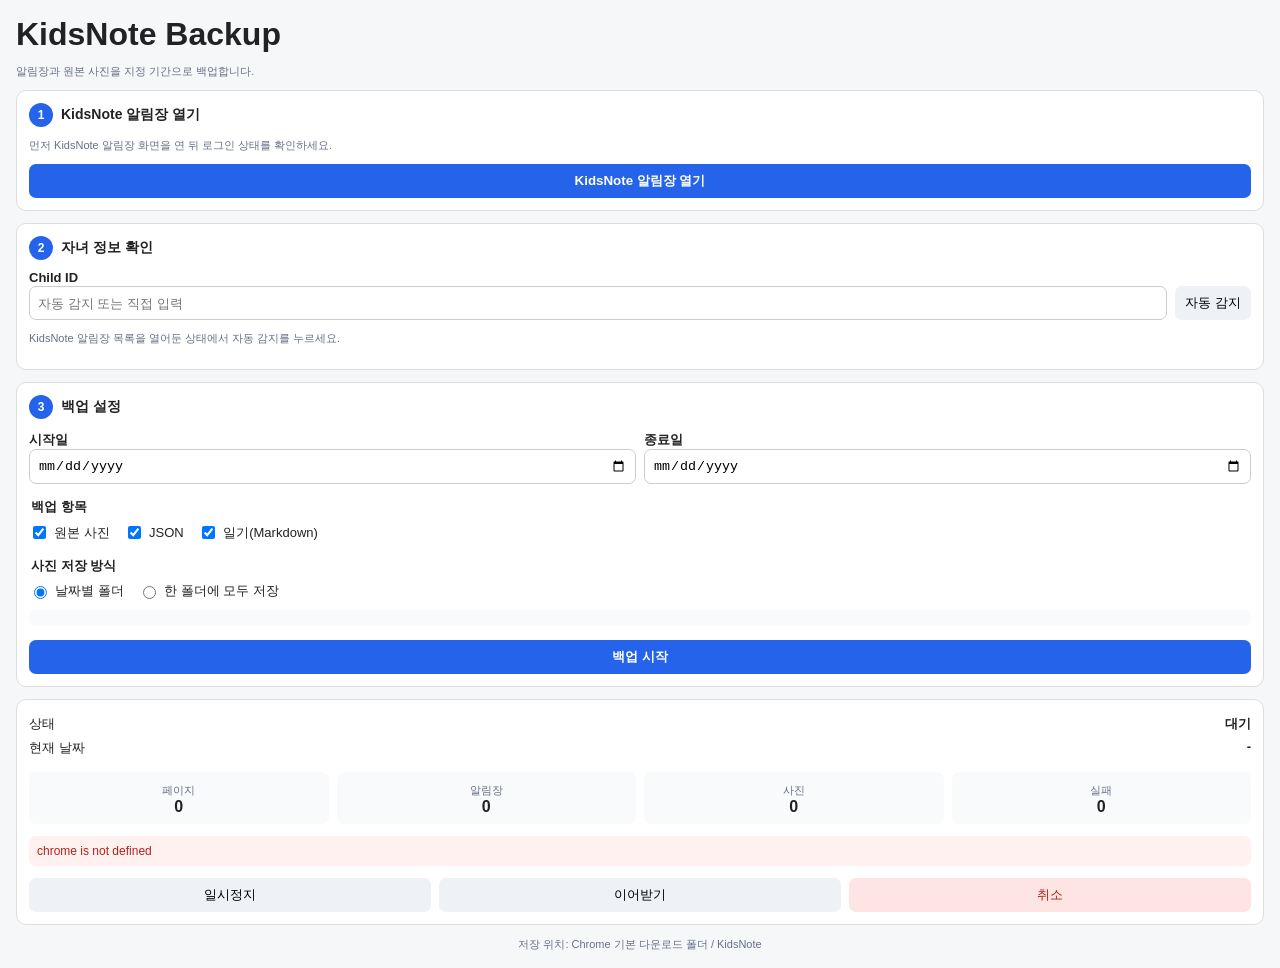
==== popup.html @ 1207865a "feat: add step 1 button to open KidsNote reports" ====
<!doctype html>
<html lang="ko">
<head>
  <meta charset="utf-8">
  <meta name="viewport" content="width=device-width,initial-scale=1">
  <title>KidsNote Backup</title>
  <style>
    body{font-family:sans-serif;min-width:380px;margin:0;background:#f6f7f9;color:#222}.app{padding:16px}.panel{padding:12px;border:1px solid #ddd;border-radius:10px;margin-bottom:12px;background:#fff}h1{margin:0 0 4px}.step-title{display:flex;align-items:center;gap:8px;margin:0 0 8px;font-size:14px}.step-badge{display:inline-flex;width:24px;height:24px;border-radius:50%;align-items:center;justify-content:center;background:#2563eb;color:#fff;font-size:12px;font-weight:700}.inline,.actions{display:flex;gap:8px}.inline input{flex:1}.dates,.stats{display:grid;grid-template-columns:1fr 1fr;gap:8px;margin-top:12px}.stats{grid-template-columns:repeat(4,1fr)}label{font-size:13px;font-weight:600}input{box-sizing:border-box;width:100%;padding:8px;border:1px solid #ccc;border-radius:7px}fieldset{border:0;padding:0;margin:14px 0}legend{font-size:13px;font-weight:700;margin-bottom:7px}.check,.radio{font-weight:400;margin-right:10px;display:inline-flex;align-items:center;gap:5px}.check input,.radio input{width:auto}button{padding:8px 10px;border:0;border-radius:7px;cursor:pointer}.primary{width:100%;background:#2563eb;color:#fff;font-weight:700}.secondary{background:#eef2f6}.danger{background:#fee4e2;color:#b42318}.status-row{display:flex;justify-content:space-between;padding:3px 0;font-size:13px}.stats div{text-align:center;background:#f8fafc;padding:8px;border-radius:7px}.stats span,.hint,header p,footer{color:#667085;font-size:11px}.stats strong{display:block;font-size:16px}.actions button{flex:1}.error{background:#fff1f0;color:#b42318;padding:8px;border-radius:7px;font-size:12px}.folder-example{margin:7px 0 0;padding:8px;background:#f8fafc;border-radius:7px;font-family:monospace;font-size:11px;line-height:1.5;color:#475467}footer{text-align:center}
  </style>
</head>
<body>
  <main class="app">
    <header>
      <h1>KidsNote Backup</h1>
      <p>알림장과 원본 사진을 지정 기간으로 백업합니다.</p>
    </header>

    <section class="panel">
      <h2 class="step-title"><span class="step-badge">1</span>KidsNote 알림장 열기</h2>
      <p class="hint">먼저 KidsNote 알림장 화면을 연 뒤 로그인 상태를 확인하세요.</p>
      <button id="openReportBtn" type="button" class="primary">KidsNote 알림장 열기</button>
    </section>

    <section class="panel">
      <h2 class="step-title"><span class="step-badge">2</span>자녀 정보 확인</h2>
      <label for="childId">Child ID</label>
      <div class="inline">
        <input id="childId" inputmode="numeric" autocomplete="off" placeholder="자동 감지 또는 직접 입력">
        <button id="detectBtn" type="button" class="secondary">자동 감지</button>
      </div>
      <p class="hint">KidsNote 알림장 목록을 열어둔 상태에서 자동 감지를 누르세요.</p>
    </section>

    <section class="panel">
      <h2 class="step-title"><span class="step-badge">3</span>백업 설정</h2>
      <div class="dates">
        <label>시작일<input id="startDate" type="date"></label>
        <label>종료일<input id="endDate" type="date"></label>
      </div>

      <fieldset>
        <legend>백업 항목</legend>
        <label class="check"><input id="photos" type="checkbox" checked> 원본 사진</label>
        <label class="check"><input id="json" type="checkbox" checked> JSON</label>
        <label class="check"><input id="markdown" type="checkbox" checked> 일기(Markdown)</label>
      </fieldset>

      <fieldset>
        <legend>사진 저장 방식</legend>
        <label class="radio"><input id="photoModeDate" name="photoFolderMode" type="radio" value="date" checked> 날짜별 폴더</label>
        <label class="radio"><input id="photoModeFlat" name="photoFolderMode" type="radio" value="flat"> 한 폴더에 모두 저장</label>
        <div id="folderExample" class="folder-example"></div>
      </fieldset>

      <button id="startBtn" type="button" class="primary">백업 시작</button>
    </section>

    <section class="panel" aria-live="polite">
      <div class="status-row"><span>상태</span><strong id="status">대기</strong></div>
      <div class="status-row"><span>현재 날짜</span><strong id="currentDate">-</strong></div>
      <div class="stats">
        <div><span>페이지</span><strong id="pages">0</strong></div>
        <div><span>알림장</span><strong id="reports">0</strong></div>
        <div><span>사진</span><strong id="images">0</strong></div>
        <div><span>실패</span><strong id="failed">0</strong></div>
      </div>
      <p id="error" class="error" hidden></p>
      <div class="actions">
        <button id="pauseBtn" type="button" class="secondary">일시정지</button>
        <button id="resumeBtn" type="button" class="secondary">이어받기</button>
        <button id="cancelBtn" type="button" class="danger">취소</button>
      </div>
    </section>

    <footer>저장 위치: Chrome 기본 다운로드 폴더 / KidsNote</footer>
  </main>
  <script src="popup.js"></script>
</body>
</html>
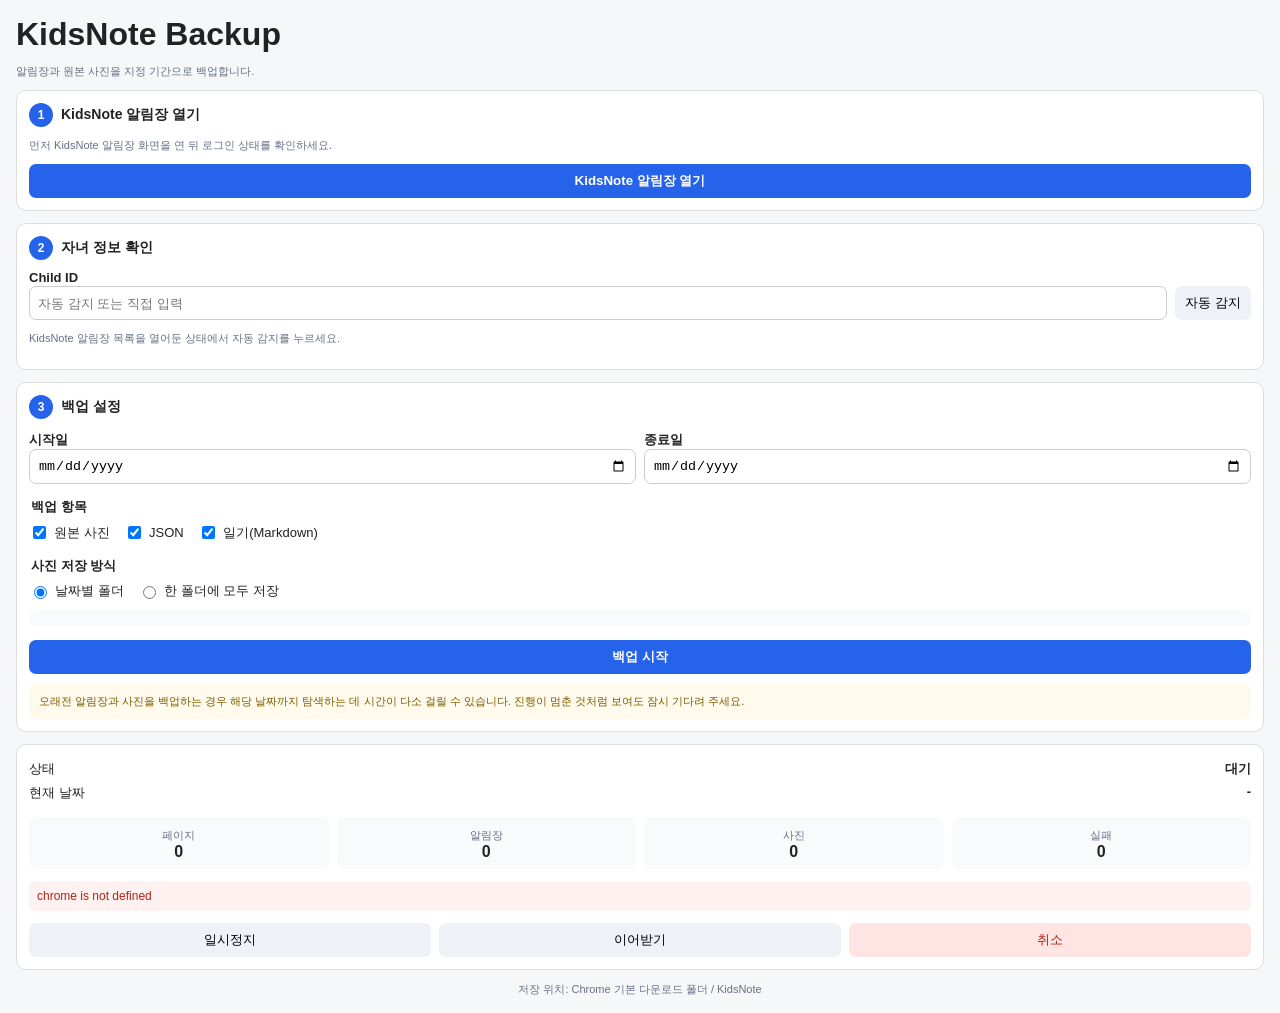
==== commit b87b8ea1: "Add waiting notice for older KidsNote backups" ====
--- a/popup.html
+++ b/popup.html
@@ -5,7 +5,7 @@
   <meta name="viewport" content="width=device-width,initial-scale=1">
   <title>KidsNote Backup</title>
   <style>
-    body{font-family:sans-serif;min-width:380px;margin:0;background:#f6f7f9;color:#222}.app{padding:16px}.panel{padding:12px;border:1px solid #ddd;border-radius:10px;margin-bottom:12px;background:#fff}h1{margin:0 0 4px}.step-title{display:flex;align-items:center;gap:8px;margin:0 0 8px;font-size:14px}.step-badge{display:inline-flex;width:24px;height:24px;border-radius:50%;align-items:center;justify-content:center;background:#2563eb;color:#fff;font-size:12px;font-weight:700}.inline,.actions{display:flex;gap:8px}.inline input{flex:1}.dates,.stats{display:grid;grid-template-columns:1fr 1fr;gap:8px;margin-top:12px}.stats{grid-template-columns:repeat(4,1fr)}label{font-size:13px;font-weight:600}input{box-sizing:border-box;width:100%;padding:8px;border:1px solid #ccc;border-radius:7px}fieldset{border:0;padding:0;margin:14px 0}legend{font-size:13px;font-weight:700;margin-bottom:7px}.check,.radio{font-weight:400;margin-right:10px;display:inline-flex;align-items:center;gap:5px}.check input,.radio input{width:auto}button{padding:8px 10px;border:0;border-radius:7px;cursor:pointer}.primary{width:100%;background:#2563eb;color:#fff;font-weight:700}.secondary{background:#eef2f6}.danger{background:#fee4e2;color:#b42318}.status-row{display:flex;justify-content:space-between;padding:3px 0;font-size:13px}.stats div{text-align:center;background:#f8fafc;padding:8px;border-radius:7px}.stats span,.hint,header p,footer{color:#667085;font-size:11px}.stats strong{display:block;font-size:16px}.actions button{flex:1}.error{background:#fff1f0;color:#b42318;padding:8px;border-radius:7px;font-size:12px}.folder-example{margin:7px 0 0;padding:8px;background:#f8fafc;border-radius:7px;font-family:monospace;font-size:11px;line-height:1.5;color:#475467}footer{text-align:center}
+    body{font-family:sans-serif;min-width:380px;margin:0;background:#f6f7f9;color:#222}.app{padding:16px}.panel{padding:12px;border:1px solid #ddd;border-radius:10px;margin-bottom:12px;background:#fff}h1{margin:0 0 4px}.step-title{display:flex;align-items:center;gap:8px;margin:0 0 8px;font-size:14px}.step-badge{display:inline-flex;width:24px;height:24px;border-radius:50%;align-items:center;justify-content:center;background:#2563eb;color:#fff;font-size:12px;font-weight:700}.inline,.actions{display:flex;gap:8px}.inline input{flex:1}.dates,.stats{display:grid;grid-template-columns:1fr 1fr;gap:8px;margin-top:12px}.stats{grid-template-columns:repeat(4,1fr)}label{font-size:13px;font-weight:600}input{box-sizing:border-box;width:100%;padding:8px;border:1px solid #ccc;border-radius:7px}fieldset{border:0;padding:0;margin:14px 0}legend{font-size:13px;font-weight:700;margin-bottom:7px}.check,.radio{font-weight:400;margin-right:10px;display:inline-flex;align-items:center;gap:5px}.check input,.radio input{width:auto}button{padding:8px 10px;border:0;border-radius:7px;cursor:pointer}.primary{width:100%;background:#2563eb;color:#fff;font-weight:700}.secondary{background:#eef2f6}.danger{background:#fee4e2;color:#b42318}.status-row{display:flex;justify-content:space-between;padding:3px 0;font-size:13px}.stats div{text-align:center;background:#f8fafc;padding:8px;border-radius:7px}.stats span,.hint,header p,footer{color:#667085;font-size:11px}.stats strong{display:block;font-size:16px}.actions button{flex:1}.error{background:#fff1f0;color:#b42318;padding:8px;border-radius:7px;font-size:12px}.folder-example{margin:7px 0 0;padding:8px;background:#f8fafc;border-radius:7px;font-family:monospace;font-size:11px;line-height:1.5;color:#475467}.wait-notice{margin:10px 0 0;padding:9px 10px;border-radius:8px;background:#fffaeb;color:#7a5d00;font-size:11px;line-height:1.5}footer{text-align:center}
   </style>
 </head>
 <body>
@@ -53,6 +53,7 @@
       </fieldset>
 
       <button id="startBtn" type="button" class="primary">백업 시작</button>
+      <p class="wait-notice">오래전 알림장과 사진을 백업하는 경우 해당 날짜까지 탐색하는 데 시간이 다소 걸릴 수 있습니다. 진행이 멈춘 것처럼 보여도 잠시 기다려 주세요.</p>
     </section>
 
     <section class="panel" aria-live="polite">
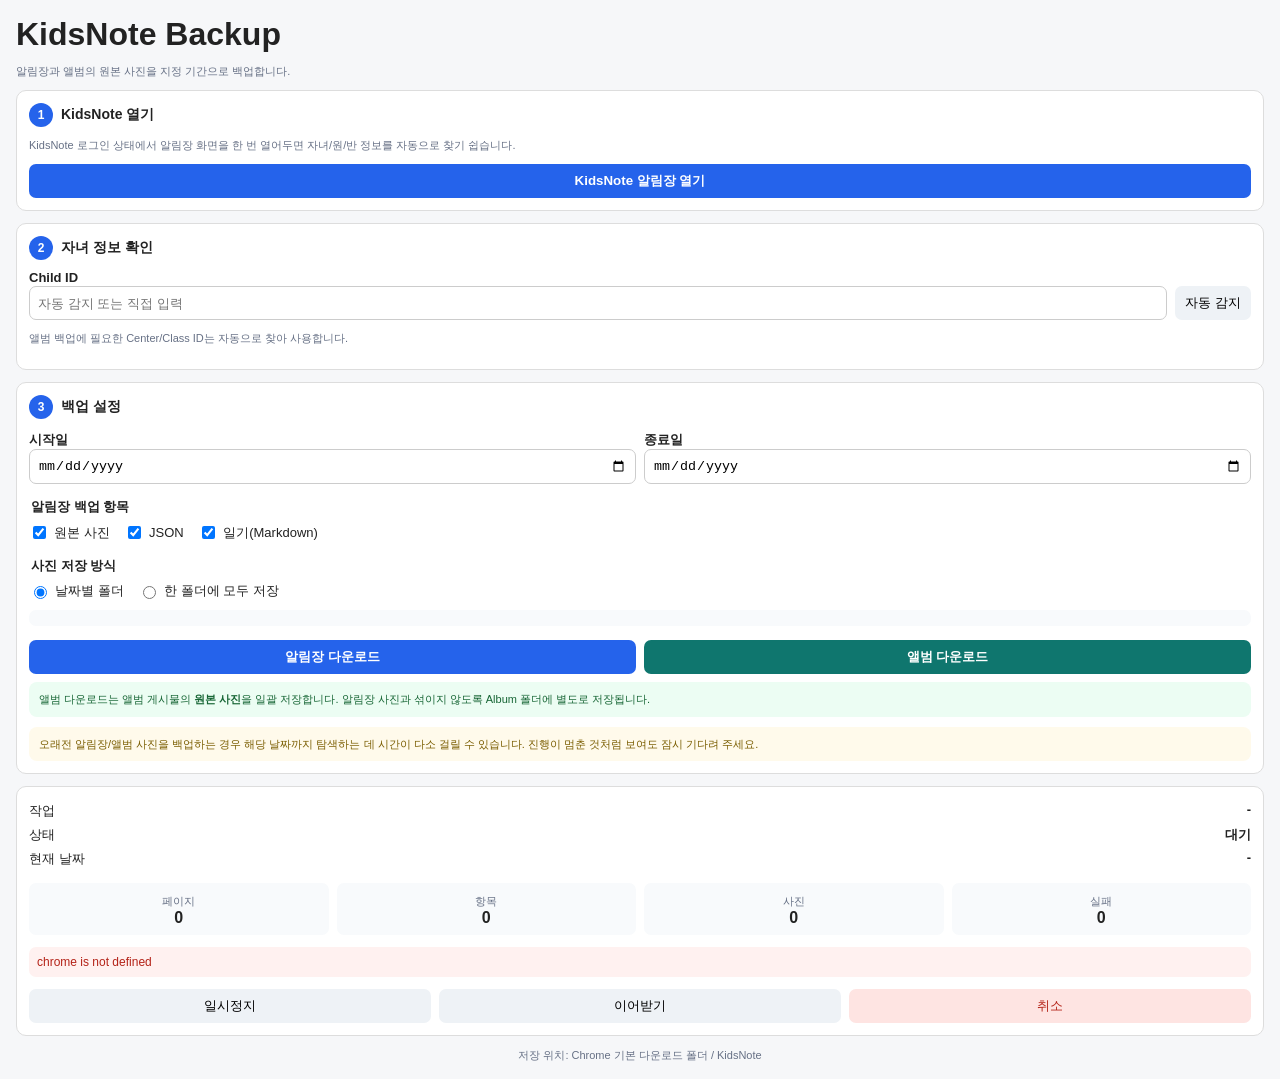
==== commit f5c1b018: "feat: separate report and album backup actions" ====
--- a/popup.html
+++ b/popup.html
@@ -5,20 +5,27 @@
   <meta name="viewport" content="width=device-width,initial-scale=1">
   <title>KidsNote Backup</title>
   <style>
-    body{font-family:sans-serif;min-width:380px;margin:0;background:#f6f7f9;color:#222}.app{padding:16px}.panel{padding:12px;border:1px solid #ddd;border-radius:10px;margin-bottom:12px;background:#fff}h1{margin:0 0 4px}.step-title{display:flex;align-items:center;gap:8px;margin:0 0 8px;font-size:14px}.step-badge{display:inline-flex;width:24px;height:24px;border-radius:50%;align-items:center;justify-content:center;background:#2563eb;color:#fff;font-size:12px;font-weight:700}.inline,.actions{display:flex;gap:8px}.inline input{flex:1}.dates,.stats{display:grid;grid-template-columns:1fr 1fr;gap:8px;margin-top:12px}.stats{grid-template-columns:repeat(4,1fr)}label{font-size:13px;font-weight:600}input{box-sizing:border-box;width:100%;padding:8px;border:1px solid #ccc;border-radius:7px}fieldset{border:0;padding:0;margin:14px 0}legend{font-size:13px;font-weight:700;margin-bottom:7px}.check,.radio{font-weight:400;margin-right:10px;display:inline-flex;align-items:center;gap:5px}.check input,.radio input{width:auto}button{padding:8px 10px;border:0;border-radius:7px;cursor:pointer}.primary{width:100%;background:#2563eb;color:#fff;font-weight:700}.secondary{background:#eef2f6}.danger{background:#fee4e2;color:#b42318}.status-row{display:flex;justify-content:space-between;padding:3px 0;font-size:13px}.stats div{text-align:center;background:#f8fafc;padding:8px;border-radius:7px}.stats span,.hint,header p,footer{color:#667085;font-size:11px}.stats strong{display:block;font-size:16px}.actions button{flex:1}.error{background:#fff1f0;color:#b42318;padding:8px;border-radius:7px;font-size:12px}.folder-example{margin:7px 0 0;padding:8px;background:#f8fafc;border-radius:7px;font-family:monospace;font-size:11px;line-height:1.5;color:#475467}.wait-notice{margin:10px 0 0;padding:9px 10px;border-radius:8px;background:#fffaeb;color:#7a5d00;font-size:11px;line-height:1.5}footer{text-align:center}
+    body{font-family:sans-serif;min-width:390px;margin:0;background:#f6f7f9;color:#222}.app{padding:16px}.panel{padding:12px;border:1px solid #ddd;border-radius:10px;margin-bottom:12px;background:#fff}h1{margin:0 0 4px}.step-title{display:flex;align-items:center;gap:8px;margin:0 0 8px;font-size:14px}.step-badge{display:inline-flex;width:24px;height:24px;border-radius:50%;align-items:center;justify-content:center;background:#2563eb;color:#fff;font-size:12px;font-weight:700}.inline,.actions,.backup-actions{display:flex;gap:8px}.inline input{flex:1}.dates,.stats{display:grid;grid-template-columns:1fr 1fr;gap:8px;margin-top:12px}.stats{grid-template-columns:repeat(4,1fr)}label{font-size:13px;font-weight:600}input{box-sizing:border-box;width:100%;padding:8px;border:1px solid #ccc;border-radius:7px}fieldset{border:0;padding:0;margin:14px 0}legend{font-size:13px;font-weight:700;margin-bottom:7px}.check,.radio{font-weight:400;margin-right:10px;display:inline-flex;align-items:center;gap:5px}.check input,.radio input{width:auto}button{padding:8px 10px;border:0;border-radius:7px;cursor:pointer}.primary{background:#2563eb;color:#fff;font-weight:700}.album-primary{background:#0f766e;color:#fff;font-weight:700}.full{width:100%}.secondary{background:#eef2f6}.danger{background:#fee4e2;color:#b42318}.status-row{display:flex;justify-content:space-between;padding:3px 0;font-size:13px}.stats div{text-align:center;background:#f8fafc;padding:8px;border-radius:7px}.stats span,.hint,header p,footer{color:#667085;font-size:11px}.stats strong{display:block;font-size:16px}.actions button,.backup-actions button{flex:1}.error{background:#fff1f0;color:#b42318;padding:8px;border-radius:7px;font-size:12px}.folder-example{margin:7px 0 0;padding:8px;background:#f8fafc;border-radius:7px;font-family:monospace;font-size:11px;line-height:1.5;color:#475467;white-space:pre-line}.wait-notice{margin:10px 0 0;padding:9px 10px;border-radius:8px;background:#fffaeb;color:#7a5d00;font-size:11px;line-height:1.5}.album-note{margin:8px 0 0;padding:9px 10px;border-radius:8px;background:#ecfdf3;color:#166534;font-size:11px;line-height:1.5}.update-notice{padding:11px 12px;border:1px solid #f7c948;border-radius:10px;margin-bottom:12px;background:#fff8db}.update-notice strong{display:block;font-size:13px;color:#694d00}.update-notice p{margin:4px 0 9px;font-size:11px;line-height:1.45;color:#7a5d00}.update-notice button{width:100%;background:#f4b400;color:#332500;font-weight:700}.version{margin-top:4px;color:#98a2b3;font-size:10px}footer{text-align:center}
   </style>
 </head>
 <body>
   <main class="app">
     <header>
       <h1>KidsNote Backup</h1>
-      <p>알림장과 원본 사진을 지정 기간으로 백업합니다.</p>
+      <p>알림장과 앨범의 원본 사진을 지정 기간으로 백업합니다.</p>
+      <div id="versionText" class="version"></div>
     </header>
 
+    <section id="updateNotice" class="update-notice" hidden>
+      <strong>새 버전 <span id="latestVersion"></span>이 있습니다.</strong>
+      <p>현재 설치 버전은 <span id="currentVersion"></span>입니다. GitHub에서 최신 버전을 받아 확장프로그램을 업데이트하세요.</p>
+      <button id="updateBtn" type="button">GitHub에서 업데이트 받기</button>
+    </section>
+
     <section class="panel">
-      <h2 class="step-title"><span class="step-badge">1</span>KidsNote 알림장 열기</h2>
-      <p class="hint">먼저 KidsNote 알림장 화면을 연 뒤 로그인 상태를 확인하세요.</p>
-      <button id="openReportBtn" type="button" class="primary">KidsNote 알림장 열기</button>
+      <h2 class="step-title"><span class="step-badge">1</span>KidsNote 열기</h2>
+      <p class="hint">KidsNote 로그인 상태에서 알림장 화면을 한 번 열어두면 자녀/원/반 정보를 자동으로 찾기 쉽습니다.</p>
+      <button id="openReportBtn" type="button" class="primary full">KidsNote 알림장 열기</button>
     </section>
 
     <section class="panel">
@@ -28,7 +35,7 @@
         <input id="childId" inputmode="numeric" autocomplete="off" placeholder="자동 감지 또는 직접 입력">
         <button id="detectBtn" type="button" class="secondary">자동 감지</button>
       </div>
-      <p class="hint">KidsNote 알림장 목록을 열어둔 상태에서 자동 감지를 누르세요.</p>
+      <p class="hint">앨범 백업에 필요한 Center/Class ID는 자동으로 찾아 사용합니다.</p>
     </section>
 
     <section class="panel">
@@ -39,7 +46,7 @@
       </div>
 
       <fieldset>
-        <legend>백업 항목</legend>
+        <legend>알림장 백업 항목</legend>
         <label class="check"><input id="photos" type="checkbox" checked> 원본 사진</label>
         <label class="check"><input id="json" type="checkbox" checked> JSON</label>
         <label class="check"><input id="markdown" type="checkbox" checked> 일기(Markdown)</label>
@@ -52,16 +59,21 @@
         <div id="folderExample" class="folder-example"></div>
       </fieldset>
 
-      <button id="startBtn" type="button" class="primary">백업 시작</button>
-      <p class="wait-notice">오래전 알림장과 사진을 백업하는 경우 해당 날짜까지 탐색하는 데 시간이 다소 걸릴 수 있습니다. 진행이 멈춘 것처럼 보여도 잠시 기다려 주세요.</p>
+      <div class="backup-actions">
+        <button id="startReportBtn" type="button" class="primary">알림장 다운로드</button>
+        <button id="startAlbumBtn" type="button" class="album-primary">앨범 다운로드</button>
+      </div>
+      <p class="album-note">앨범 다운로드는 앨범 게시물의 <b>원본 사진</b>을 일괄 저장합니다. 알림장 사진과 섞이지 않도록 Album 폴더에 별도로 저장됩니다.</p>
+      <p class="wait-notice">오래전 알림장/앨범 사진을 백업하는 경우 해당 날짜까지 탐색하는 데 시간이 다소 걸릴 수 있습니다. 진행이 멈춘 것처럼 보여도 잠시 기다려 주세요.</p>
     </section>
 
     <section class="panel" aria-live="polite">
+      <div class="status-row"><span>작업</span><strong id="jobType">-</strong></div>
       <div class="status-row"><span>상태</span><strong id="status">대기</strong></div>
       <div class="status-row"><span>현재 날짜</span><strong id="currentDate">-</strong></div>
       <div class="stats">
         <div><span>페이지</span><strong id="pages">0</strong></div>
-        <div><span>알림장</span><strong id="reports">0</strong></div>
+        <div><span id="itemsLabel">항목</span><strong id="items">0</strong></div>
         <div><span>사진</span><strong id="images">0</strong></div>
         <div><span>실패</span><strong id="failed">0</strong></div>
       </div>
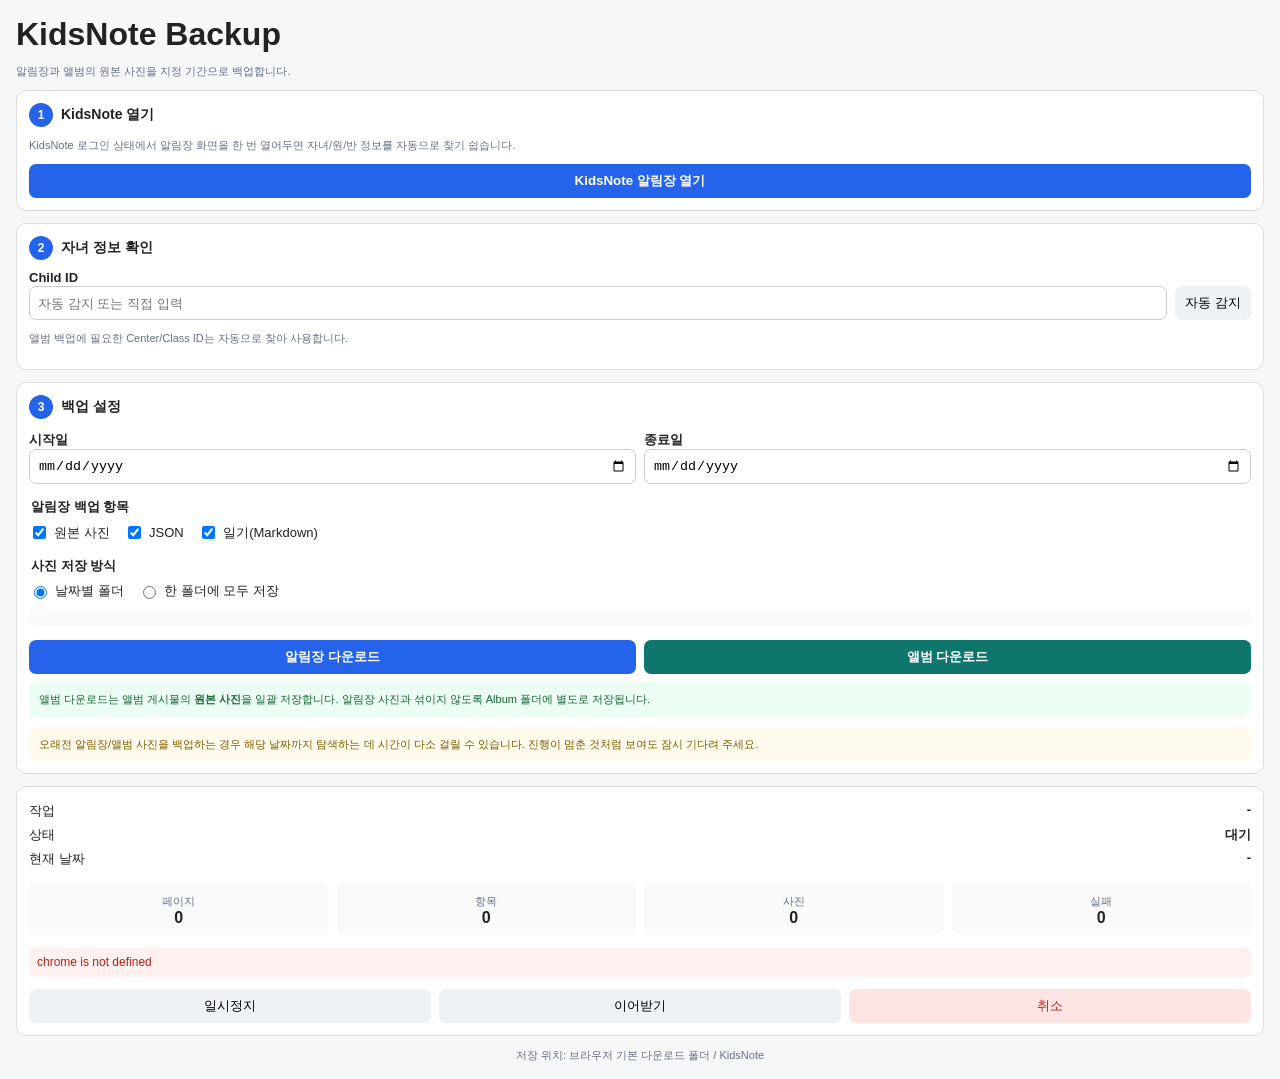
==== commit 7ed38c2e: "docs: condense guide pages and simplify popup footer wording Shorten step-by-step instructions on ea" ====
--- a/popup.html
+++ b/popup.html
@@ -5,7 +5,7 @@
   <meta name="viewport" content="width=device-width,initial-scale=1">
   <title>KidsNote Backup</title>
   <style>
-    body{font-family:sans-serif;min-width:390px;margin:0;background:#f6f7f9;color:#222}.app{padding:16px}.panel{padding:12px;border:1px solid #ddd;border-radius:10px;margin-bottom:12px;background:#fff}h1{margin:0 0 4px}.step-title{display:flex;align-items:center;gap:8px;margin:0 0 8px;font-size:14px}.step-badge{display:inline-flex;width:24px;height:24px;border-radius:50%;align-items:center;justify-content:center;background:#2563eb;color:#fff;font-size:12px;font-weight:700}.inline,.actions,.backup-actions{display:flex;gap:8px}.inline input{flex:1}.dates,.stats{display:grid;grid-template-columns:1fr 1fr;gap:8px;margin-top:12px}.stats{grid-template-columns:repeat(4,1fr)}label{font-size:13px;font-weight:600}input{box-sizing:border-box;width:100%;padding:8px;border:1px solid #ccc;border-radius:7px}fieldset{border:0;padding:0;margin:14px 0}legend{font-size:13px;font-weight:700;margin-bottom:7px}.check,.radio{font-weight:400;margin-right:10px;display:inline-flex;align-items:center;gap:5px}.check input,.radio input{width:auto}button{padding:8px 10px;border:0;border-radius:7px;cursor:pointer}.primary{background:#2563eb;color:#fff;font-weight:700}.album-primary{background:#0f766e;color:#fff;font-weight:700}.full{width:100%}.secondary{background:#eef2f6}.danger{background:#fee4e2;color:#b42318}.status-row{display:flex;justify-content:space-between;padding:3px 0;font-size:13px}.stats div{text-align:center;background:#f8fafc;padding:8px;border-radius:7px}.stats span,.hint,header p,footer{color:#667085;font-size:11px}.stats strong{display:block;font-size:16px}.actions button,.backup-actions button{flex:1}.error{background:#fff1f0;color:#b42318;padding:8px;border-radius:7px;font-size:12px}.folder-example{margin:7px 0 0;padding:8px;background:#f8fafc;border-radius:7px;font-family:monospace;font-size:11px;line-height:1.5;color:#475467;white-space:pre-line}.wait-notice{margin:10px 0 0;padding:9px 10px;border-radius:8px;background:#fffaeb;color:#7a5d00;font-size:11px;line-height:1.5}.album-note{margin:8px 0 0;padding:9px 10px;border-radius:8px;background:#ecfdf3;color:#166534;font-size:11px;line-height:1.5}.update-notice{padding:11px 12px;border:1px solid #f7c948;border-radius:10px;margin-bottom:12px;background:#fff8db}.update-notice strong{display:block;font-size:13px;color:#694d00}.update-notice p{margin:4px 0 9px;font-size:11px;line-height:1.45;color:#7a5d00}.update-notice button{width:100%;background:#f4b400;color:#332500;font-weight:700}.version{margin-top:4px;color:#98a2b3;font-size:10px}footer{text-align:center}
+    body{font-family:sans-serif;min-width:390px;margin:0;background:#f6f7f9;color:#222}.app{padding:16px}.panel{padding:12px;border:1px solid #ddd;border-radius:10px;margin-bottom:12px;background:#fff}h1{margin:0 0 4px}.step-title{display:flex;align-items:center;gap:8px;margin:0 0 8px;font-size:14px}.step-badge{display:inline-flex;width:24px;height:24px;border-radius:50%;align-items:center;justify-content:center;background:#2563eb;color:#fff;font-size:12px;font-weight:700}.inline,.actions,.backup-actions{display:flex;gap:8px}.inline input{flex:1}.dates,.stats{display:grid;grid-template-columns:1fr 1fr;gap:8px;margin-top:12px}.stats{grid-template-columns:repeat(4,1fr)}label{font-size:13px;font-weight:600}input{box-sizing:border-box;width:100%;padding:8px;border:1px solid #ccc;border-radius:7px}fieldset{border:0;padding:0;margin:14px 0}legend{font-size:13px;font-weight:700;margin-bottom:7px}.check,.radio{font-weight:400;margin-right:10px;display:inline-flex;align-items:center;gap:5px}.check input,.radio input{width:auto}button{padding:8px 10px;border:0;border-radius:7px;cursor:pointer}.primary{background:#2563eb;color:#fff;font-weight:700}.album-primary{background:#0f766e;color:#fff;font-weight:700}.full{width:100%}.secondary{background:#eef2f6}.danger{background:#fee4e2;color:#b42318}.status-row{display:flex;justify-content:space-between;padding:3px 0;font-size:13px}.stats div{text-align:center;background:#f8fafc;padding:8px;border-radius:7px}.stats span,.hint,header p,footer{color:#667085;font-size:11px}.stats strong{display:block;font-size:16px}.actions button,.backup-actions button{flex:1}.error{background:#fff1f0;color:#b42318;padding:8px;border-radius:7px;font-size:12px}.folder-example{margin:7px 0 0;padding:8px;background:#f8fafc;border-radius:7px;font-family:monospace;font-size:11px;line-height:1.5;color:#475467;white-space:pre-line}.wait-notice{margin:10px 0 0;padding:9px 10px;border-radius:8px;background:#fffaeb;color:#7a5d00;font-size:11px;line-height:1.5}.album-note{margin:8px 0 0;padding:9px 10px;border-radius:8px;background:#ecfdf3;color:#166534;font-size:11px;line-height:1.5}.version{margin-top:4px;color:#98a2b3;font-size:10px}footer{text-align:center}
   </style>
 </head>
 <body>
@@ -15,12 +15,6 @@
       <p>알림장과 앨범의 원본 사진을 지정 기간으로 백업합니다.</p>
       <div id="versionText" class="version"></div>
     </header>
-
-    <section id="updateNotice" class="update-notice" hidden>
-      <strong>새 버전 <span id="latestVersion"></span>이 있습니다.</strong>
-      <p>현재 설치 버전은 <span id="currentVersion"></span>입니다. GitHub에서 최신 버전을 받아 확장프로그램을 업데이트하세요.</p>
-      <button id="updateBtn" type="button">GitHub에서 업데이트 받기</button>
-    </section>
 
     <section class="panel">
       <h2 class="step-title"><span class="step-badge">1</span>KidsNote 열기</h2>
@@ -85,7 +79,7 @@
       </div>
     </section>
 
-    <footer>저장 위치: Chrome 기본 다운로드 폴더 / KidsNote</footer>
+    <footer>저장 위치: 브라우저 기본 다운로드 폴더 / KidsNote</footer>
   </main>
   <script src="popup.js"></script>
 </body>
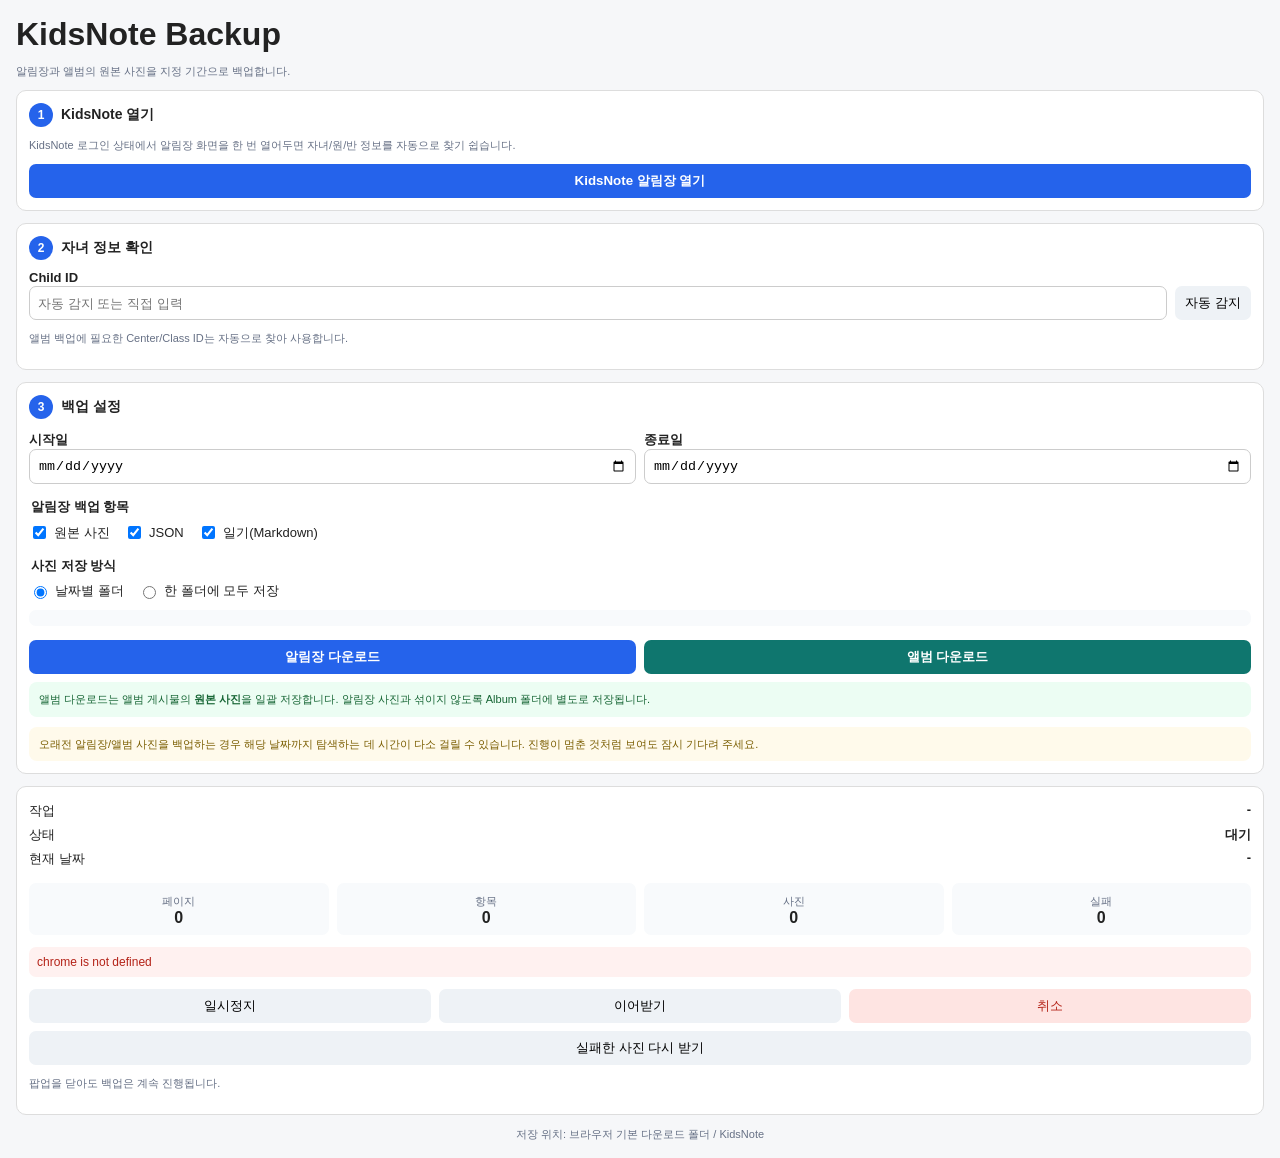
==== commit 3858ed14: "feat: throttle photo downloads and add retry/resume Limit to 3 concurrent downloads and wait for eac" ====
--- a/popup.html
+++ b/popup.html
@@ -5,7 +5,7 @@
   <meta name="viewport" content="width=device-width,initial-scale=1">
   <title>KidsNote Backup</title>
   <style>
-    body{font-family:sans-serif;min-width:390px;margin:0;background:#f6f7f9;color:#222}.app{padding:16px}.panel{padding:12px;border:1px solid #ddd;border-radius:10px;margin-bottom:12px;background:#fff}h1{margin:0 0 4px}.step-title{display:flex;align-items:center;gap:8px;margin:0 0 8px;font-size:14px}.step-badge{display:inline-flex;width:24px;height:24px;border-radius:50%;align-items:center;justify-content:center;background:#2563eb;color:#fff;font-size:12px;font-weight:700}.inline,.actions,.backup-actions{display:flex;gap:8px}.inline input{flex:1}.dates,.stats{display:grid;grid-template-columns:1fr 1fr;gap:8px;margin-top:12px}.stats{grid-template-columns:repeat(4,1fr)}label{font-size:13px;font-weight:600}input{box-sizing:border-box;width:100%;padding:8px;border:1px solid #ccc;border-radius:7px}fieldset{border:0;padding:0;margin:14px 0}legend{font-size:13px;font-weight:700;margin-bottom:7px}.check,.radio{font-weight:400;margin-right:10px;display:inline-flex;align-items:center;gap:5px}.check input,.radio input{width:auto}button{padding:8px 10px;border:0;border-radius:7px;cursor:pointer}.primary{background:#2563eb;color:#fff;font-weight:700}.album-primary{background:#0f766e;color:#fff;font-weight:700}.full{width:100%}.secondary{background:#eef2f6}.danger{background:#fee4e2;color:#b42318}.status-row{display:flex;justify-content:space-between;padding:3px 0;font-size:13px}.stats div{text-align:center;background:#f8fafc;padding:8px;border-radius:7px}.stats span,.hint,header p,footer{color:#667085;font-size:11px}.stats strong{display:block;font-size:16px}.actions button,.backup-actions button{flex:1}.error{background:#fff1f0;color:#b42318;padding:8px;border-radius:7px;font-size:12px}.folder-example{margin:7px 0 0;padding:8px;background:#f8fafc;border-radius:7px;font-family:monospace;font-size:11px;line-height:1.5;color:#475467;white-space:pre-line}.wait-notice{margin:10px 0 0;padding:9px 10px;border-radius:8px;background:#fffaeb;color:#7a5d00;font-size:11px;line-height:1.5}.album-note{margin:8px 0 0;padding:9px 10px;border-radius:8px;background:#ecfdf3;color:#166534;font-size:11px;line-height:1.5}.version{margin-top:4px;color:#98a2b3;font-size:10px}footer{text-align:center}
+    body{font-family:sans-serif;min-width:390px;margin:0;background:#f6f7f9;color:#222}.app{padding:16px}.panel{padding:12px;border:1px solid #ddd;border-radius:10px;margin-bottom:12px;background:#fff}h1{margin:0 0 4px}.step-title{display:flex;align-items:center;gap:8px;margin:0 0 8px;font-size:14px}.step-badge{display:inline-flex;width:24px;height:24px;border-radius:50%;align-items:center;justify-content:center;background:#2563eb;color:#fff;font-size:12px;font-weight:700}.inline,.actions,.backup-actions{display:flex;gap:8px}.inline input{flex:1}.dates,.stats{display:grid;grid-template-columns:1fr 1fr;gap:8px;margin-top:12px}.stats{grid-template-columns:repeat(4,1fr)}label{font-size:13px;font-weight:600}input{box-sizing:border-box;width:100%;padding:8px;border:1px solid #ccc;border-radius:7px}fieldset{border:0;padding:0;margin:14px 0}legend{font-size:13px;font-weight:700;margin-bottom:7px}.check,.radio{font-weight:400;margin-right:10px;display:inline-flex;align-items:center;gap:5px}.check input,.radio input{width:auto}button{padding:8px 10px;border:0;border-radius:7px;cursor:pointer}.primary{background:#2563eb;color:#fff;font-weight:700}.album-primary{background:#0f766e;color:#fff;font-weight:700}.full{width:100%}.secondary{background:#eef2f6}.danger{background:#fee4e2;color:#b42318}.status-row{display:flex;justify-content:space-between;padding:3px 0;font-size:13px}.stats div{text-align:center;background:#f8fafc;padding:8px;border-radius:7px}.stats span,.hint,header p,footer{color:#667085;font-size:11px}.stats strong{display:block;font-size:16px}.actions button,.backup-actions button{flex:1}.error{background:#fff1f0;color:#b42318;padding:8px;border-radius:7px;font-size:12px}.folder-example{margin:7px 0 0;padding:8px;background:#f8fafc;border-radius:7px;font-family:monospace;font-size:11px;line-height:1.5;color:#475467;white-space:pre-line}.wait-notice{margin:10px 0 0;padding:9px 10px;border-radius:8px;background:#fffaeb;color:#7a5d00;font-size:11px;line-height:1.5}.album-note{margin:8px 0 0;padding:9px 10px;border-radius:8px;background:#ecfdf3;color:#166534;font-size:11px;line-height:1.5}.retry-btn{margin-top:8px}.version{margin-top:4px;color:#98a2b3;font-size:10px}footer{text-align:center}
   </style>
 </head>
 <body>
@@ -77,6 +77,8 @@
         <button id="resumeBtn" type="button" class="secondary">이어받기</button>
         <button id="cancelBtn" type="button" class="danger">취소</button>
       </div>
+      <button id="retryFailedBtn" type="button" class="secondary full retry-btn">실패한 사진 다시 받기</button>
+      <p class="hint">팝업을 닫아도 백업은 계속 진행됩니다.</p>
     </section>
 
     <footer>저장 위치: 브라우저 기본 다운로드 폴더 / KidsNote</footer>
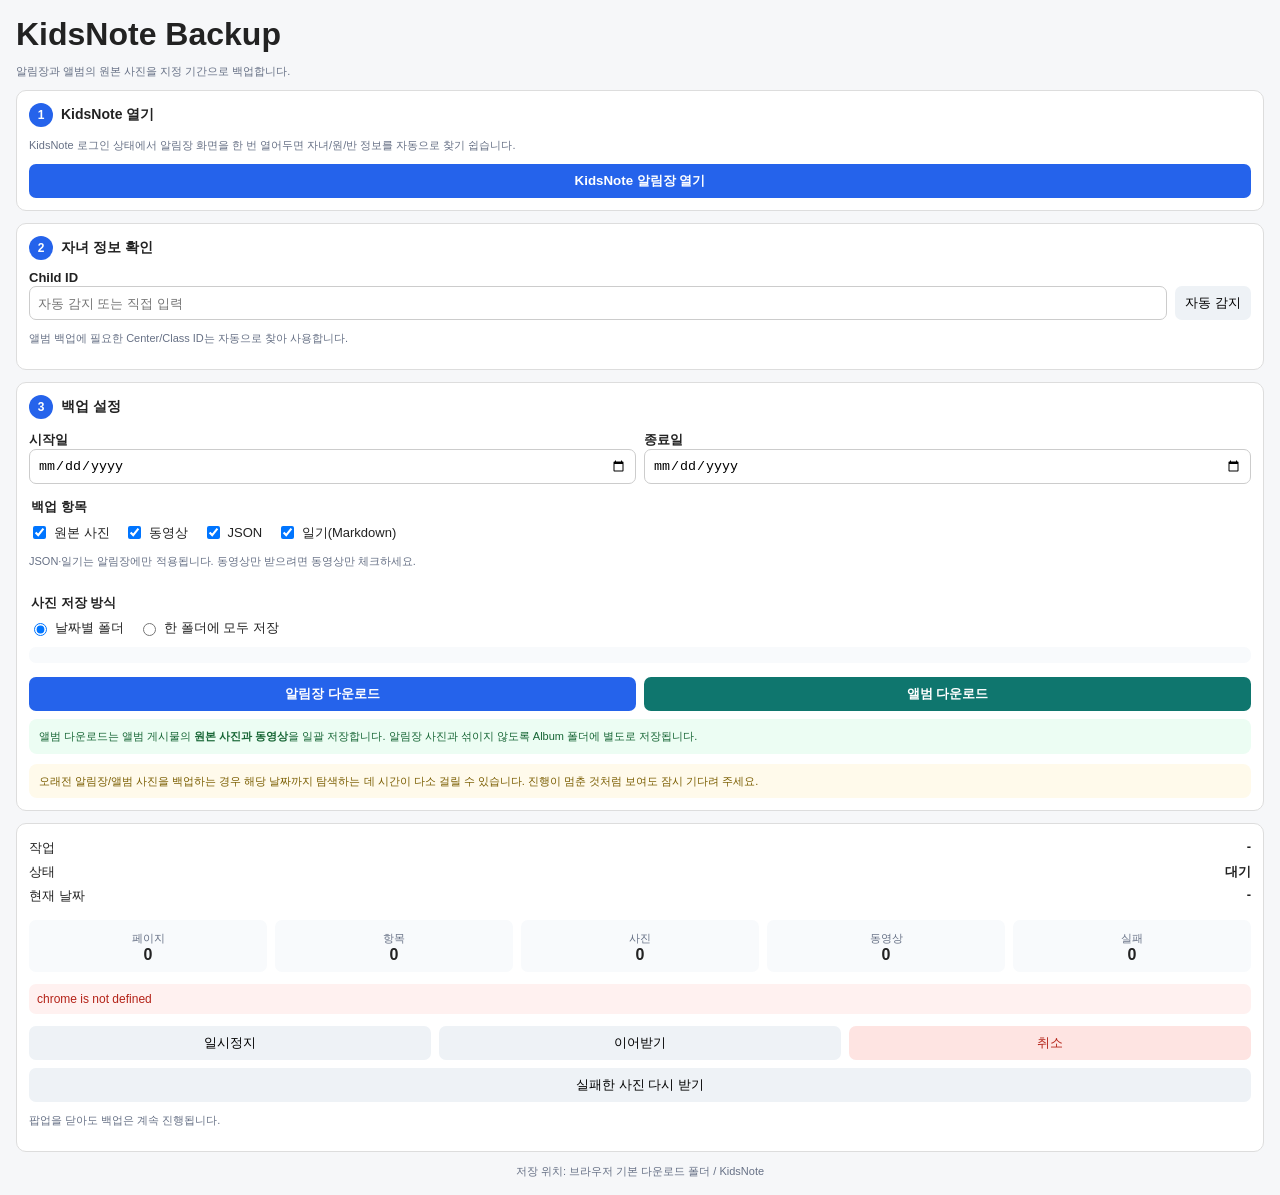
==== commit 13ed077c: "feat: download videos and allow video-only backup - Save attached_video (high, falling back to low) " ====
--- a/popup.html
+++ b/popup.html
@@ -5,7 +5,7 @@
   <meta name="viewport" content="width=device-width,initial-scale=1">
   <title>KidsNote Backup</title>
   <style>
-    body{font-family:sans-serif;min-width:390px;margin:0;background:#f6f7f9;color:#222}.app{padding:16px}.panel{padding:12px;border:1px solid #ddd;border-radius:10px;margin-bottom:12px;background:#fff}h1{margin:0 0 4px}.step-title{display:flex;align-items:center;gap:8px;margin:0 0 8px;font-size:14px}.step-badge{display:inline-flex;width:24px;height:24px;border-radius:50%;align-items:center;justify-content:center;background:#2563eb;color:#fff;font-size:12px;font-weight:700}.inline,.actions,.backup-actions{display:flex;gap:8px}.inline input{flex:1}.dates,.stats{display:grid;grid-template-columns:1fr 1fr;gap:8px;margin-top:12px}.stats{grid-template-columns:repeat(4,1fr)}label{font-size:13px;font-weight:600}input{box-sizing:border-box;width:100%;padding:8px;border:1px solid #ccc;border-radius:7px}fieldset{border:0;padding:0;margin:14px 0}legend{font-size:13px;font-weight:700;margin-bottom:7px}.check,.radio{font-weight:400;margin-right:10px;display:inline-flex;align-items:center;gap:5px}.check input,.radio input{width:auto}button{padding:8px 10px;border:0;border-radius:7px;cursor:pointer}.primary{background:#2563eb;color:#fff;font-weight:700}.album-primary{background:#0f766e;color:#fff;font-weight:700}.full{width:100%}.secondary{background:#eef2f6}.danger{background:#fee4e2;color:#b42318}.status-row{display:flex;justify-content:space-between;padding:3px 0;font-size:13px}.stats div{text-align:center;background:#f8fafc;padding:8px;border-radius:7px}.stats span,.hint,header p,footer{color:#667085;font-size:11px}.stats strong{display:block;font-size:16px}.actions button,.backup-actions button{flex:1}.error{background:#fff1f0;color:#b42318;padding:8px;border-radius:7px;font-size:12px}.folder-example{margin:7px 0 0;padding:8px;background:#f8fafc;border-radius:7px;font-family:monospace;font-size:11px;line-height:1.5;color:#475467;white-space:pre-line}.wait-notice{margin:10px 0 0;padding:9px 10px;border-radius:8px;background:#fffaeb;color:#7a5d00;font-size:11px;line-height:1.5}.album-note{margin:8px 0 0;padding:9px 10px;border-radius:8px;background:#ecfdf3;color:#166534;font-size:11px;line-height:1.5}.retry-btn{margin-top:8px}.version{margin-top:4px;color:#98a2b3;font-size:10px}footer{text-align:center}
+    body{font-family:sans-serif;min-width:390px;margin:0;background:#f6f7f9;color:#222}.app{padding:16px}.panel{padding:12px;border:1px solid #ddd;border-radius:10px;margin-bottom:12px;background:#fff}h1{margin:0 0 4px}.step-title{display:flex;align-items:center;gap:8px;margin:0 0 8px;font-size:14px}.step-badge{display:inline-flex;width:24px;height:24px;border-radius:50%;align-items:center;justify-content:center;background:#2563eb;color:#fff;font-size:12px;font-weight:700}.inline,.actions,.backup-actions{display:flex;gap:8px}.inline input{flex:1}.dates,.stats{display:grid;grid-template-columns:1fr 1fr;gap:8px;margin-top:12px}.stats{grid-template-columns:repeat(5,1fr)}label{font-size:13px;font-weight:600}input{box-sizing:border-box;width:100%;padding:8px;border:1px solid #ccc;border-radius:7px}fieldset{border:0;padding:0;margin:14px 0}legend{font-size:13px;font-weight:700;margin-bottom:7px}.check,.radio{font-weight:400;margin-right:10px;display:inline-flex;align-items:center;gap:5px}.check input,.radio input{width:auto}button{padding:8px 10px;border:0;border-radius:7px;cursor:pointer}.primary{background:#2563eb;color:#fff;font-weight:700}.album-primary{background:#0f766e;color:#fff;font-weight:700}.full{width:100%}.secondary{background:#eef2f6}.danger{background:#fee4e2;color:#b42318}.status-row{display:flex;justify-content:space-between;padding:3px 0;font-size:13px}.stats div{text-align:center;background:#f8fafc;padding:8px;border-radius:7px}.stats span,.hint,header p,footer{color:#667085;font-size:11px}.stats strong{display:block;font-size:16px}.actions button,.backup-actions button{flex:1}.error{background:#fff1f0;color:#b42318;padding:8px;border-radius:7px;font-size:12px}.folder-example{margin:7px 0 0;padding:8px;background:#f8fafc;border-radius:7px;font-family:monospace;font-size:11px;line-height:1.5;color:#475467;white-space:pre-line}.wait-notice{margin:10px 0 0;padding:9px 10px;border-radius:8px;background:#fffaeb;color:#7a5d00;font-size:11px;line-height:1.5}.album-note{margin:8px 0 0;padding:9px 10px;border-radius:8px;background:#ecfdf3;color:#166534;font-size:11px;line-height:1.5}.retry-btn{margin-top:8px}.version{margin-top:4px;color:#98a2b3;font-size:10px}footer{text-align:center}
   </style>
 </head>
 <body>
@@ -40,10 +40,12 @@
       </div>
 
       <fieldset>
-        <legend>알림장 백업 항목</legend>
+        <legend>백업 항목</legend>
         <label class="check"><input id="photos" type="checkbox" checked> 원본 사진</label>
+        <label class="check"><input id="videos" type="checkbox" checked> 동영상</label>
         <label class="check"><input id="json" type="checkbox" checked> JSON</label>
         <label class="check"><input id="markdown" type="checkbox" checked> 일기(Markdown)</label>
+        <p class="hint">JSON·일기는 알림장에만 적용됩니다. 동영상만 받으려면 동영상만 체크하세요.</p>
       </fieldset>
 
       <fieldset>
@@ -57,7 +59,7 @@
         <button id="startReportBtn" type="button" class="primary">알림장 다운로드</button>
         <button id="startAlbumBtn" type="button" class="album-primary">앨범 다운로드</button>
       </div>
-      <p class="album-note">앨범 다운로드는 앨범 게시물의 <b>원본 사진</b>을 일괄 저장합니다. 알림장 사진과 섞이지 않도록 Album 폴더에 별도로 저장됩니다.</p>
+      <p class="album-note">앨범 다운로드는 앨범 게시물의 <b>원본 사진과 동영상</b>을 일괄 저장합니다. 알림장 사진과 섞이지 않도록 Album 폴더에 별도로 저장됩니다.</p>
       <p class="wait-notice">오래전 알림장/앨범 사진을 백업하는 경우 해당 날짜까지 탐색하는 데 시간이 다소 걸릴 수 있습니다. 진행이 멈춘 것처럼 보여도 잠시 기다려 주세요.</p>
     </section>
 
@@ -69,6 +71,7 @@
         <div><span>페이지</span><strong id="pages">0</strong></div>
         <div><span id="itemsLabel">항목</span><strong id="items">0</strong></div>
         <div><span>사진</span><strong id="images">0</strong></div>
+        <div><span>동영상</span><strong id="videos-count">0</strong></div>
         <div><span>실패</span><strong id="failed">0</strong></div>
       </div>
       <p id="error" class="error" hidden></p>
